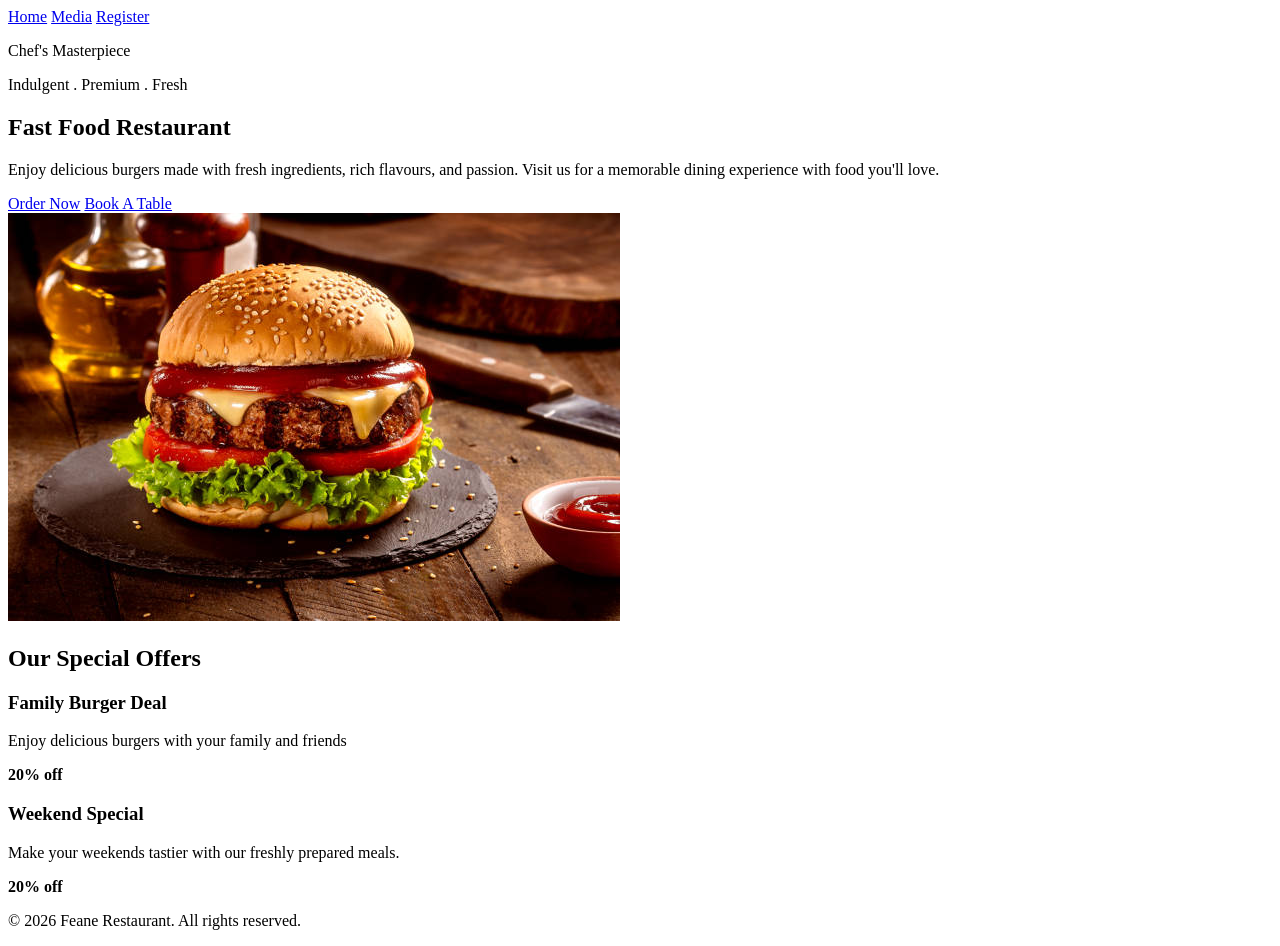
==== index.html @ 60a506c5 "Fix HTML errors on home page" ====
<!DOCTYPE html>
<html lang="en">
    <head>
        <meta charset="UTF-8">
        <meta name="viewport" content="width=device-width, initial-scale=1.0">
        <title>Feane - Home</title>
        <link rel="stylesheet" href="css/home.css">
    </head>
    <body>

        <header>
            <nav>
                <a href="index.html">Home</a>
                <a href="media.html">Media</a>
                <a href="register.html">Register</a>
            </nav>
        </header>

        <section class="hero" id="hero">
            <div class="hero-content">
                <p class="badge">Chef's Masterpiece</p>
                <p class="tagline">Indulgent . Premium . Fresh</p>
                <h1>Fast Food Restaurant</h1>
                <p>
                    Enjoy delicious burgers made with fresh ingredients,
                    rich flavours, and passion. Visit us for a memorable
                    dining experience with food you'll love.
                </p>

                <a href="media.html" class="btn">Order Now</a>
                <a href="register.html" class="btn">Book A Table</a>
            </div>

            <div class="hero-image">
                <img src="images/burger.jpg" alt="Freshly prepared burger with melted cheese, lettuce, and tomato">
            </div>
        </section>

        <section class="offers">
            <h2>Our Special Offers</h2>
            <div class="offers-container">
                <article class="offer">
                    <h3>Family Burger Deal</h3>
                    <p>Enjoy delicious burgers with your family and friends</p>
                    <p><strong>20% off</strong></p>
                </article>

                <article class="offer">
                    <h3>Weekend Special</h3>
                    <p>Make your weekends tastier with our freshly prepared meals.</p>
                    <p><strong>20% off</strong></p>
                </article>
            </div>
        </section>

        <footer>
            <p>&copy; 2026 Feane Restaurant. All rights reserved.</p>
        </footer>

    </body>
</html>
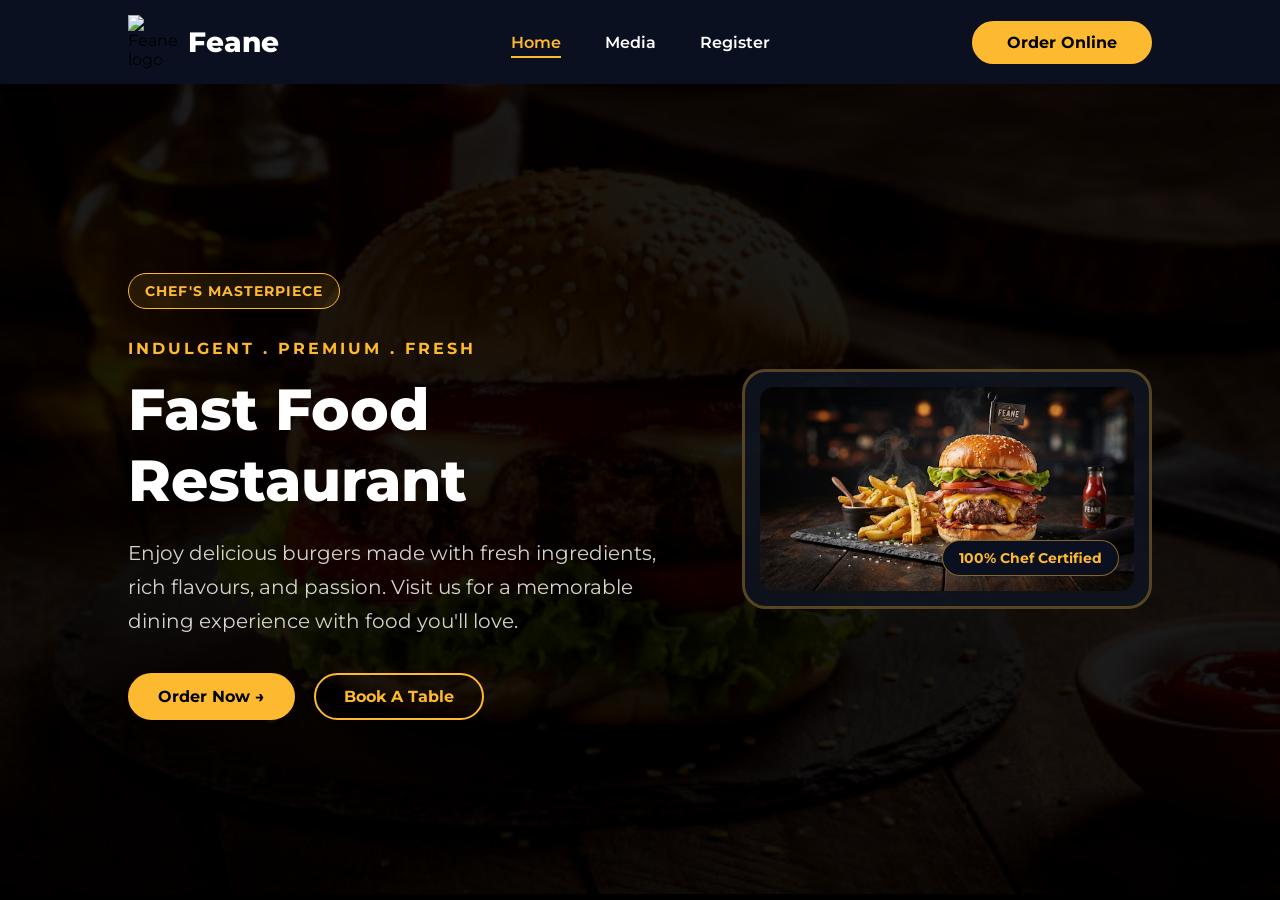
==== commit 91c77f87: "Home page: sticky navbar, hero section, framed image and certified badge" ====
--- a/index.html
+++ b/index.html
@@ -1,61 +1,56 @@
 <!DOCTYPE html>
 <html lang="en">
-    <head>
-        <meta charset="UTF-8">
-        <meta name="viewport" content="width=device-width, initial-scale=1.0">
-        <title>Feane - Home</title>
-        <link rel="stylesheet" href="css/home.css">
-    </head>
-    <body>
+<head>
+    <meta charset="UTF-8">
+    <title>Feane - Home</title>
+    <meta name="viewport" content="width=device-width, initial-scale=1.0">
+    <link rel="preconnect" href="https://fonts.googleapis.com">
+    <link href="https://fonts.googleapis.com/css2?family=Montserrat:wght@400;600;700;800&display=swap" rel="stylesheet">
+    <link rel="stylesheet" href="css/home.css">
+</head>
+<body>
+    <header>
+        <nav>
+            <div class="logo-group">
+                <img src="images/logo.svg" alt="Feane logo" class="logo">
+                <span class="brand">Feane</span>
+            </div>
 
-        <header>
-            <nav>
-                <a href="index.html">Home</a>
+            <div class="nav-links">
+                <a href="index.html" class="active">Home</a>
                 <a href="media.html">Media</a>
                 <a href="register.html">Register</a>
-            </nav>
-        </header>
+            </div>
+
+            <a href="media.html" class="btn">Order Online</a>
+        </nav>
+    </header>
+
+    <div class="clss1">
+        <img src="images/burger.jpg" alt="">
 
         <section class="hero" id="hero">
             <div class="hero-content">
                 <p class="badge">Chef's Masterpiece</p>
                 <p class="tagline">Indulgent . Premium . Fresh</p>
                 <h1>Fast Food Restaurant</h1>
-                <p>
+                <p class="hero-text">
                     Enjoy delicious burgers made with fresh ingredients,
                     rich flavours, and passion. Visit us for a memorable
                     dining experience with food you'll love.
                 </p>
 
-                <a href="media.html" class="btn">Order Now</a>
-                <a href="register.html" class="btn">Book A Table</a>
+                <a href="media.html" class="btn">Order Now &rarr;</a>
+                <a href="register.html" class="btn btn-outline">Book A Table</a>
             </div>
 
             <div class="hero-image">
-                <img src="images/burger.jpg" alt="Freshly prepared burger with melted cheese, lettuce, and tomato">
+                <div class="frame">
+                    <img src="images/bur.jpg" alt="Freshly prepared burger with melted cheese, lettuce, and tomato">
+                    <span class="certified">100% Chef Certified</span>
+                </div>
             </div>
         </section>
-
-        <section class="offers">
-            <h2>Our Special Offers</h2>
-            <div class="offers-container">
-                <article class="offer">
-                    <h3>Family Burger Deal</h3>
-                    <p>Enjoy delicious burgers with your family and friends</p>
-                    <p><strong>20% off</strong></p>
-                </article>
-
-                <article class="offer">
-                    <h3>Weekend Special</h3>
-                    <p>Make your weekends tastier with our freshly prepared meals.</p>
-                    <p><strong>20% off</strong></p>
-                </article>
-            </div>
-        </section>
-
-        <footer>
-            <p>&copy; 2026 Feane Restaurant. All rights reserved.</p>
-        </footer>
-
-    </body>
+    </div>
+</body>
 </html>
--- a/css/home.css
+++ b/css/home.css
@@ -0,0 +1,190 @@
+body {
+    background-color: black;
+    font-family: 'Montserrat', sans-serif;
+    margin: 0;
+}
+
+img {
+    opacity: 0.1;
+}
+
+/* ---------- STICKY HEADER + NAVBAR ---------- */
+header {
+    position: sticky;
+    top: 0;
+    z-index: 100;
+    background-color: #0b1020;
+}
+
+nav {
+    display: flex;
+    align-items: center;
+    justify-content: space-between;
+    padding: 15px 10%;
+}
+
+nav a {
+    color: white;
+    text-decoration: none;
+    font-weight: 600;
+}
+
+nav a:hover {
+    color: #fdb92f;
+}
+
+nav a.active {
+    color: #fdb92f;
+    border-bottom: 2px solid #fdb92f;
+    padding-bottom: 4px;
+}
+
+.logo-group {
+    display: flex;
+    align-items: center;
+    gap: 10px;
+    width: 180px;
+}
+
+.logo {
+    width: 50px;
+    opacity: 1;
+}
+
+.brand {
+    color: white;
+    font-weight: 800;
+    font-size: 28px;
+}
+
+.nav-links a {
+    margin: 0 20px;
+}
+
+/* Order Online button: same width as logo group so links stay centered */
+nav .btn {
+    width: 180px;
+    padding: 10px 0;
+    text-align: center;
+    box-sizing: border-box;
+    color: black;
+}
+
+/* ---------- HERO LAYERING ---------- */
+.clss1 {
+    position: relative;
+}
+
+.clss1 > img {
+    display: block;
+    width: 100%;
+    height: calc(100vh - 90px);
+    object-fit: cover;
+}
+
+.hero {
+    position: absolute;
+    top: 0;
+    left: 0;
+    width: 100%;
+    height: 100%;
+    display: flex;
+    align-items: center;
+    justify-content: space-between;
+    padding: 0 10%;
+    box-sizing: border-box;
+    color: white;
+}
+
+.hero-content {
+    width: 55%;
+}
+
+/* ---------- HERO TEXT ---------- */
+.badge {
+    display: inline-block;
+    color: #fdb92f;
+    background-color: rgba(253, 185, 47, 0.1);
+    border: 1px solid #fdb92f;
+    border-radius: 30px;
+    padding: 8px 16px;
+    font-size: 14px;
+    font-weight: 700;
+    letter-spacing: 1px;
+    text-transform: uppercase;
+}
+
+.tagline {
+    color: #fdb92f;
+    letter-spacing: 3px;
+    text-transform: uppercase;
+    font-weight: 700;
+}
+
+h1 {
+    font-size: 58px;
+    font-weight: 800;
+    margin: 10px 0 20px;
+}
+
+.hero-text {
+    font-size: 20px;
+    line-height: 1.7;
+    color: #d6d3cc;
+    margin-bottom: 35px;
+}
+
+/* ---------- BUTTONS ---------- */
+.btn {
+    display: inline-block;
+    padding: 12px 28px;
+    background-color: #fdb92f;
+    color: black;
+    border: 2px solid #fdb92f;
+    border-radius: 30px;
+    text-decoration: none;
+    font-weight: bold;
+}
+
+.hero-content .btn {
+    margin-right: 15px;
+}
+
+.btn-outline {
+    background-color: transparent;
+    color: #fdb92f;
+}
+
+/* ---------- HERO IMAGE + FRAME ---------- */
+.hero-image {
+    width: 40%;
+}
+
+.frame {
+    position: relative;
+    padding: 15px;
+    background-color: rgba(15, 20, 32, 0.85);
+    border: 3px solid rgba(253, 185, 47, 0.3);
+    border-radius: 24px;
+}
+
+.hero-image img {
+    display: block;
+    width: 100%;
+    opacity: 1;
+    border-radius: 14px;
+}
+
+/* ---------- "100% CHEF CERTIFIED" BADGE ---------- */
+.certified {
+    position: absolute;
+    bottom: 30px;
+    right: 30px;
+    background-color: #0b1020;
+    color: #fdb92f;
+    border: 1px solid rgba(253, 185, 47, 0.5);
+    border-radius: 30px;
+    padding: 8px 16px;
+    font-size: 14px;
+    font-weight: 700;
+}
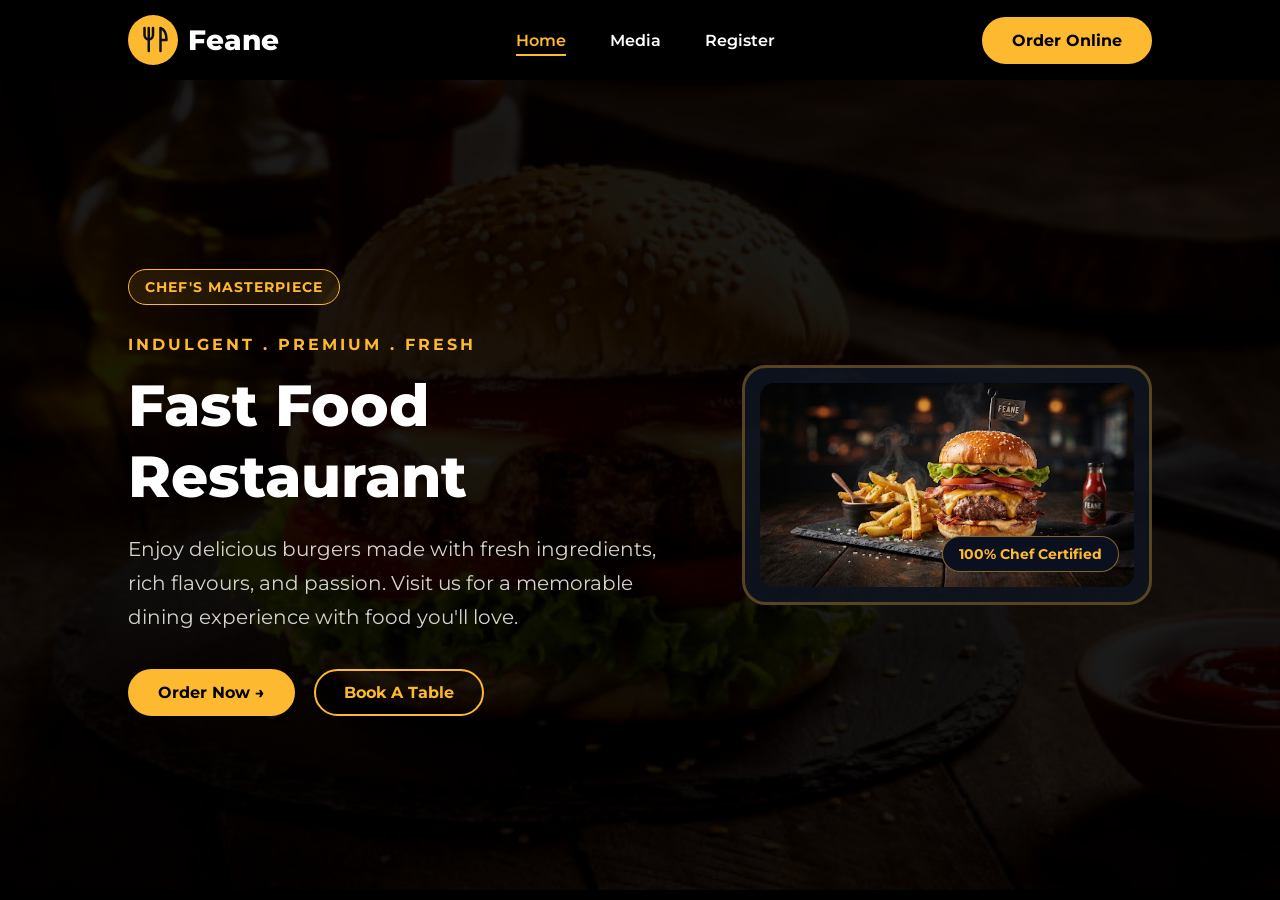
==== commit 338765e5: "Media page: background video, music toggle, improved text and table readability" ====
--- a/index.html
+++ b/index.html
@@ -6,6 +6,8 @@
     <meta name="viewport" content="width=device-width, initial-scale=1.0">
     <link rel="preconnect" href="https://fonts.googleapis.com">
     <link href="https://fonts.googleapis.com/css2?family=Montserrat:wght@400;600;700;800&display=swap" rel="stylesheet">
+    
+    <link rel="stylesheet" href="css/nav.css">
     <link rel="stylesheet" href="css/home.css">
 </head>
 <body>
--- a/css/nav.css
+++ b/css/nav.css
@@ -0,0 +1,61 @@
+header {
+    position: sticky;
+    top: 0;
+    z-index: 100;
+    background-color:black;
+}
+
+nav {
+    display: flex;
+    align-items: center;
+    justify-content: space-between;
+    padding: 15px 10%;
+}
+
+nav a {
+    color: white;
+    text-decoration: none;
+    font-weight: 600;
+}
+
+nav a:hover {
+    color: #fdb92f;
+}
+
+nav a.active {
+    color: #fdb92f;
+    border-bottom: 2px solid #fdb92f;
+    padding-bottom: 4px;
+}
+
+.logo-group {
+    display: flex;
+    align-items: center;
+    gap: 10px;
+    width: 180px;
+}
+
+.logo {
+    width: 50px;
+    opacity: 1;
+}
+
+.brand {
+    color: white;
+    font-weight: 800;
+    font-size: 28px;
+}
+
+.nav-links a {
+    margin: 0 20px;
+}
+.btn {
+    display: inline-block;
+    padding: 12px 28px;
+    background-color: #fdb92f;
+    color: black;
+    border: 2px solid #fdb92f;
+    border-radius: 30px;
+    text-decoration: none;
+    font-weight: bold;
+}
--- a/css/home.css
+++ b/css/home.css
@@ -9,66 +9,11 @@
 }
 
 /* ---------- STICKY HEADER + NAVBAR ---------- */
-header {
-    position: sticky;
-    top: 0;
-    z-index: 100;
-    background-color: #0b1020;
-}
 
-nav {
-    display: flex;
-    align-items: center;
-    justify-content: space-between;
-    padding: 15px 10%;
-}
 
-nav a {
-    color: white;
-    text-decoration: none;
-    font-weight: 600;
-}
-
-nav a:hover {
-    color: #fdb92f;
-}
-
-nav a.active {
-    color: #fdb92f;
-    border-bottom: 2px solid #fdb92f;
-    padding-bottom: 4px;
-}
-
-.logo-group {
-    display: flex;
-    align-items: center;
-    gap: 10px;
-    width: 180px;
-}
-
-.logo {
-    width: 50px;
-    opacity: 1;
-}
-
-.brand {
-    color: white;
-    font-weight: 800;
-    font-size: 28px;
-}
-
-.nav-links a {
-    margin: 0 20px;
-}
 
 /* Order Online button: same width as logo group so links stay centered */
-nav .btn {
-    width: 180px;
-    padding: 10px 0;
-    text-align: center;
-    box-sizing: border-box;
-    color: black;
-}
+
 
 /* ---------- HERO LAYERING ---------- */
 .clss1 {
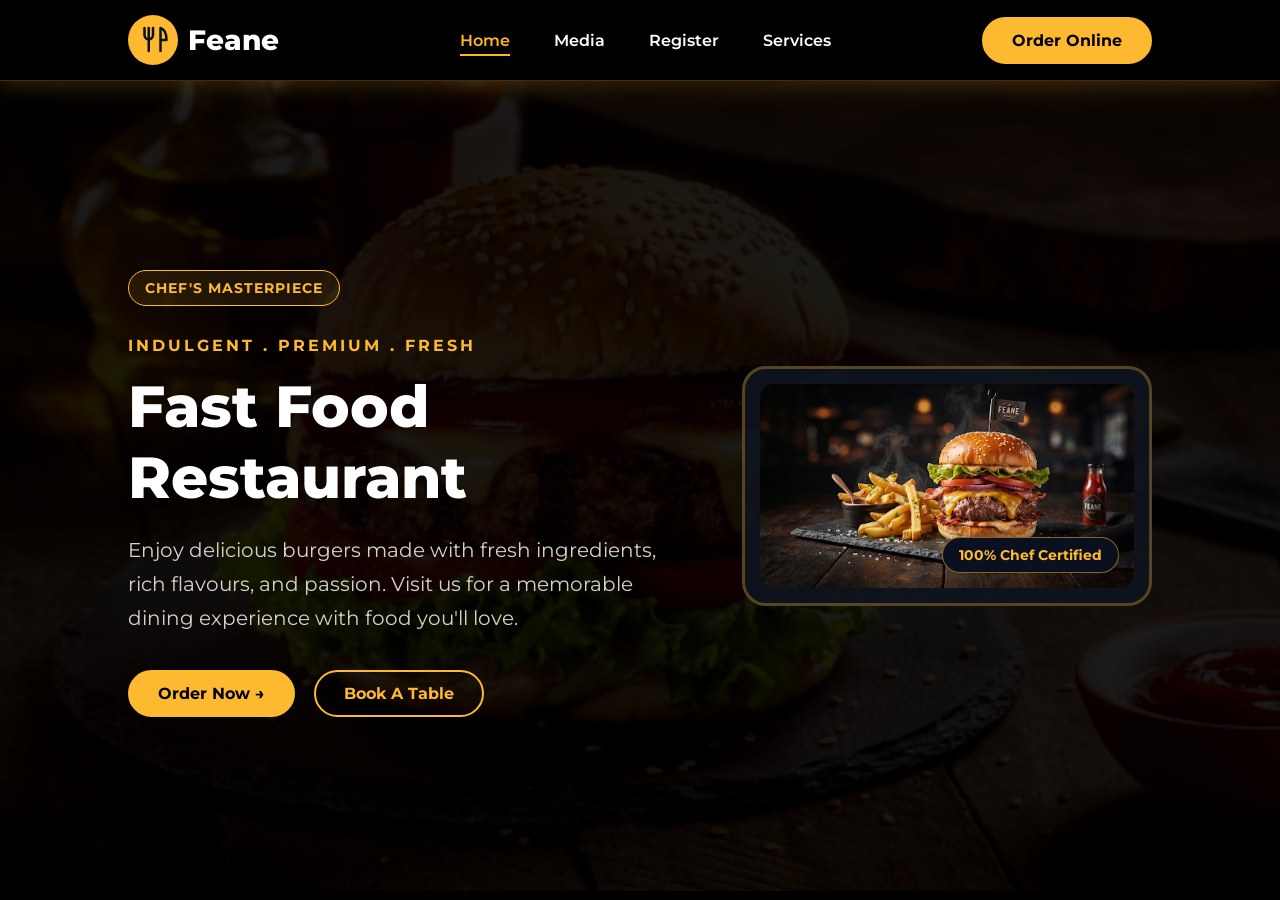
==== commit 05857f53: "Add footer stylesheet and contact page" ====
--- a/index.html
+++ b/index.html
@@ -22,6 +22,7 @@
                 <a href="index.html" class="active">Home</a>
                 <a href="media.html">Media</a>
                 <a href="register.html">Register</a>
+                <a href="services.html">Services</a>
             </div>
 
             <a href="media.html" class="btn">Order Online</a>
--- a/css/nav.css
+++ b/css/nav.css
@@ -58,4 +58,19 @@
     border-radius: 30px;
     text-decoration: none;
     font-weight: bold;
+}
+.nav-links a.active {
+    color: #ffb81c;
+    border-bottom: 2px solid #ffb81c;
+}/* ---------- HEADER GOLDEN GLOW ---------- */
+
+header {
+    position: sticky;
+    top: 0;
+    z-index: 100;
+    background-color: #000000;
+
+    border-bottom: 1px solid rgba(253, 185, 47, 0.25);
+
+    box-shadow: 0 5px 20px rgba(253, 185, 47, 0.2);
 }
